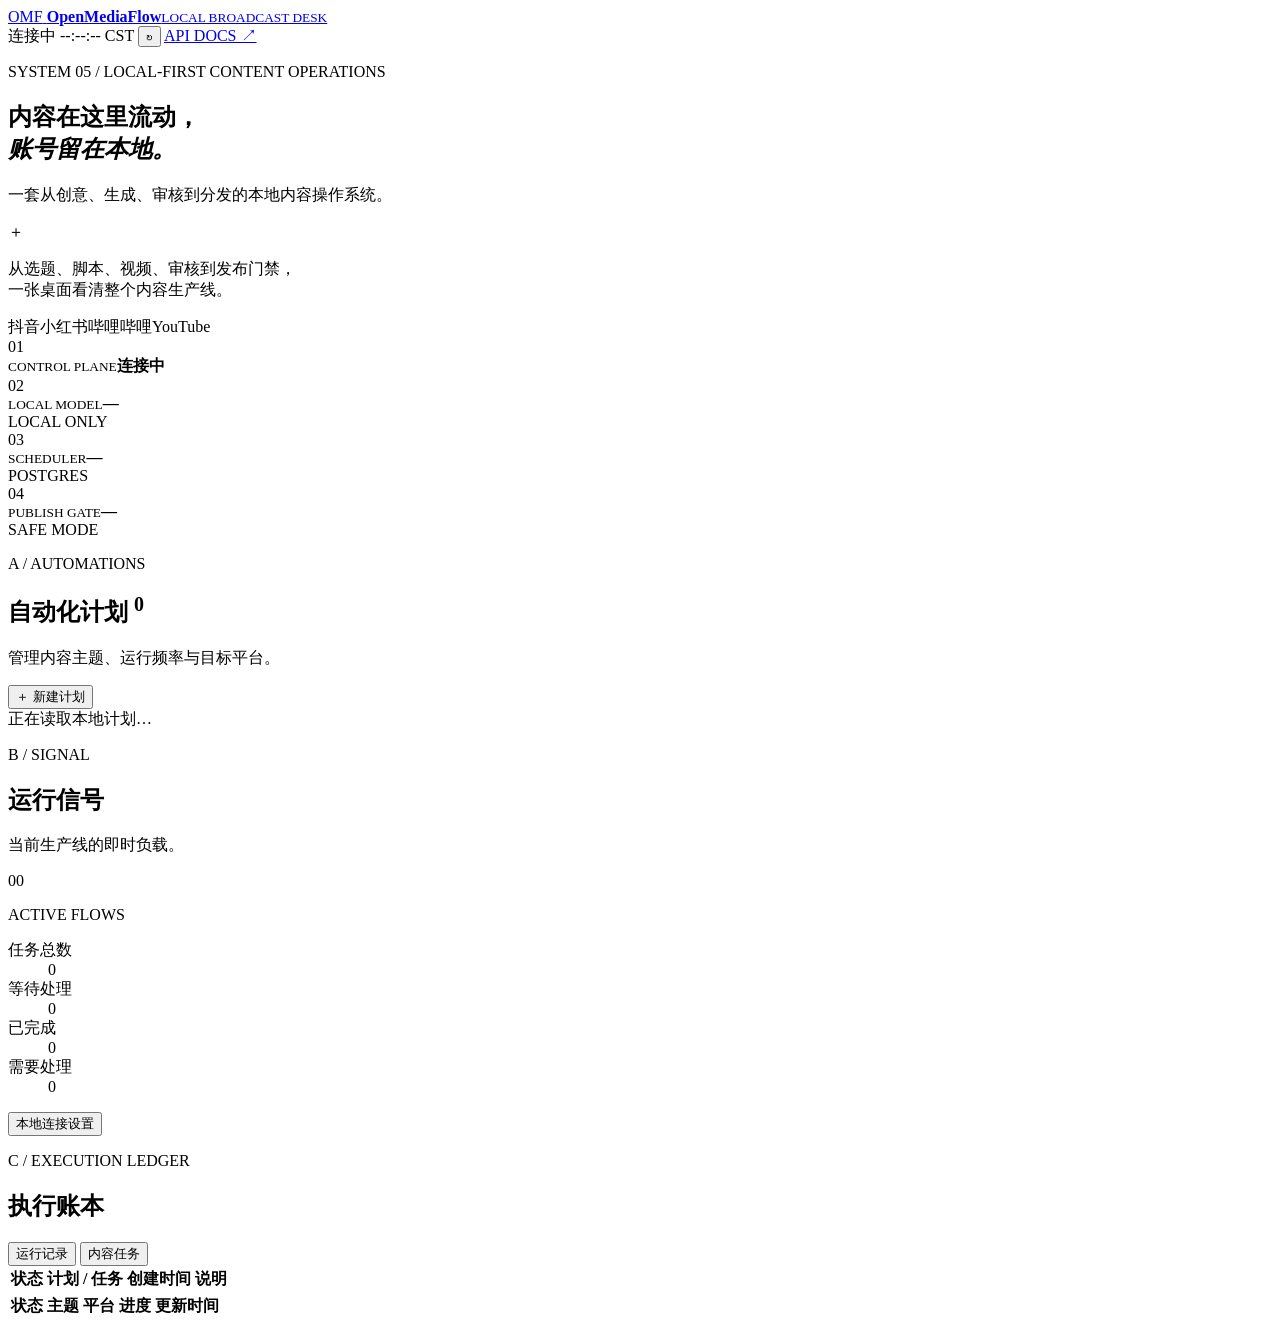
==== src/open_media_flow/web/index.html @ 5a12b32a "chore: initial commit of open-media-flow" ====
<!doctype html>
<html lang="zh-CN">
  <head>
    <meta charset="utf-8" />
    <meta name="viewport" content="width=device-width, initial-scale=1" />
    <meta name="theme-color" content="#e8572a" />
    <title>OpenMediaFlow · Local Broadcast Desk</title>
    <link rel="icon" href="data:image/svg+xml,%3Csvg xmlns='http://www.w3.org/2000/svg' viewBox='0 0 64 64'%3E%3Crect width='64' height='64' fill='%23161713'/%3E%3Cpath d='M14 18h36v28H14z' fill='%23e8572a'/%3E%3Cpath d='M22 25h20v4H22zm0 10h13v4H22z' fill='%23f1efe8'/%3E%3C/svg%3E" />
    <link rel="stylesheet" href="/assets/app.css" />
  </head>
  <body>
    <div class="grain" aria-hidden="true"></div>
    <header class="topbar">
      <a class="brand" href="/" aria-label="OpenMediaFlow 首页">
        <span class="brand-mark">OMF</span>
        <span class="brand-copy"><b>OpenMediaFlow</b><small>LOCAL BROADCAST DESK</small></span>
      </a>
      <div class="topbar-actions">
        <span class="connection-chip"><i id="top-health-dot"></i><span id="top-health-status">连接中</span></span>
        <span class="local-clock" id="local-clock">--:--:-- CST</span>
        <button class="icon-button" id="refresh-button" type="button" aria-label="刷新数据">↻</button>
        <a class="text-link" href="/docs" target="_blank" rel="noreferrer">API DOCS ↗</a>
      </div>
    </header>

    <main>
      <section class="hero reveal">
        <div class="hero-title">
          <p class="eyebrow">SYSTEM 05 / LOCAL-FIRST CONTENT OPERATIONS</p>
          <h1>内容在这里流动，<br /><em>账号留在本地。</em></h1>
          <p class="hero-summary">一套从创意、生成、审核到分发的本地内容操作系统。</p>
        </div>
        <div class="hero-note">
          <span class="crosshair" aria-hidden="true">＋</span>
          <p>从选题、脚本、视频、审核到发布门禁，<br />一张桌面看清整个内容生产线。</p>
          <div class="platform-line" aria-label="支持的平台">
            <span>抖音</span><span>小红书</span><span>哔哩哔哩</span><span>YouTube</span>
          </div>
        </div>
      </section>

      <section class="signal-strip reveal delay-1" aria-label="系统状态">
        <article class="signal-card signal-card-dark">
          <span class="signal-index">01</span>
          <div><small>CONTROL PLANE</small><strong id="health-status">连接中</strong></div>
          <i class="pulse-dot" id="health-dot"></i>
        </article>
        <article class="signal-card">
          <span class="signal-index">02</span>
          <div><small>LOCAL MODEL</small><strong id="model-status">—</strong></div>
          <span class="signal-meta" id="fallback-status">LOCAL ONLY</span>
        </article>
        <article class="signal-card">
          <span class="signal-index">03</span>
          <div><small>SCHEDULER</small><strong id="scheduler-status">—</strong></div>
          <span class="signal-meta" id="store-status">POSTGRES</span>
        </article>
        <article class="signal-card signal-card-accent">
          <span class="signal-index">04</span>
          <div><small>PUBLISH GATE</small><strong id="publish-status">—</strong></div>
          <span class="signal-meta">SAFE MODE</span>
        </article>
      </section>

      <section class="workspace reveal delay-2">
        <div class="panel panel-main">
          <div class="panel-heading">
            <div><p class="section-number">A / AUTOMATIONS</p><h2>自动化计划 <sup id="plan-count">0</sup></h2><p class="panel-description">管理内容主题、运行频率与目标平台。</p></div>
            <button class="primary-button" id="open-create-button" type="button"><span>＋</span> 新建计划</button>
          </div>
          <div class="automation-list" id="automation-list">
            <div class="empty-state">正在读取本地计划…</div>
          </div>
        </div>

        <aside class="panel panel-side">
          <div class="panel-heading compact">
            <div><p class="section-number">B / SIGNAL</p><h2>运行信号</h2><p class="panel-description">当前生产线的即时负载。</p></div>
          </div>
          <div class="signal-board">
            <div class="big-number" id="active-count">00</div>
            <p>ACTIVE FLOWS</p>
            <div class="meter"><i id="activity-meter"></i></div>
          </div>
          <dl class="system-list">
            <div><dt>任务总数</dt><dd id="task-count">0</dd></div>
            <div><dt>等待处理</dt><dd id="pending-count">0</dd></div>
            <div><dt>已完成</dt><dd id="complete-count">0</dd></div>
            <div><dt>需要处理</dt><dd id="failed-count">0</dd></div>
          </dl>
          <button class="secondary-button full" id="connect-settings-button" type="button">本地连接设置</button>
        </aside>
      </section>

      <section class="ledger reveal delay-3">
        <div class="ledger-heading">
          <div><p class="section-number">C / EXECUTION LEDGER</p><h2>执行账本</h2></div>
          <div class="tab-list" role="tablist">
            <button class="tab is-active" data-tab="runs" type="button" role="tab" aria-selected="true" aria-controls="runs-pane">运行记录</button>
            <button class="tab" data-tab="tasks" type="button" role="tab" aria-selected="false" aria-controls="tasks-pane">内容任务</button>
          </div>
        </div>
        <div class="table-shell" id="runs-pane">
          <table><thead><tr><th>状态</th><th>计划 / 任务</th><th>创建时间</th><th>说明</th><th></th></tr></thead><tbody id="runs-table"></tbody></table>
        </div>
        <div class="table-shell is-hidden" id="tasks-pane">
          <table><thead><tr><th>状态</th><th>主题</th><th>平台</th><th>进度</th><th>更新时间</th><th></th></tr></thead><tbody id="tasks-table"></tbody></table>
        </div>
      </section>
    </main>

    <dialog class="modal" id="connect-modal">
      <form method="dialog" id="connect-form" class="modal-card connect-card">
        <button class="modal-close" value="cancel" aria-label="关闭">×</button>
        <p class="section-number">LOCAL HANDSHAKE</p>
        <h2>连接本地控制面</h2>
        <p class="modal-copy">本地页面会自动连接，无需手动输入。只有自动连接失效时，才需要在这里提供备用 API KEY。</p>
        <label>本地 API KEY<input id="api-key-input" type="password" autocomplete="off" placeholder="粘贴 .env 中的 OMF_API_KEY" required /></label>
        <p class="form-error" id="connect-error" role="alert"></p>
        <button class="primary-button full" type="submit">保存并连接 <span>→</span></button>
        <button class="text-button clear-key-button" id="clear-api-key-button" type="button" hidden>清除已保存密钥</button>
      </form>
    </dialog>

    <dialog class="modal" id="create-modal">
      <form method="dialog" id="create-form" class="modal-card create-card">
        <button class="modal-close" value="cancel" aria-label="关闭">×</button>
        <p class="section-number">NEW AUTOMATION</p>
        <h2>创建内容计划</h2>
        <div class="form-grid">
          <label>计划名称<input name="name" required minlength="2" placeholder="例如：每日 AI 工具观察" /></label>
          <label>执行间隔<select name="interval_minutes"><option value="60">每小时</option><option value="360">每 6 小时</option><option value="720">每 12 小时</option><option value="1440" selected>每天</option><option value="10080">每周</option></select></label>
          <label class="span-2">内容主题<textarea name="topic" required minlength="2" rows="3" placeholder="描述希望持续生成的内容方向"></textarea></label>
          <fieldset class="span-2"><legend>发布平台</legend><div class="platform-options"><label><input type="checkbox" name="platforms" value="douyin" checked /><span>抖音</span></label><label><input type="checkbox" name="platforms" value="xiaohongshu" checked /><span>小红书</span></label><label><input type="checkbox" name="platforms" value="bilibili" checked /><span>哔哩哔哩</span></label><label><input type="checkbox" name="platforms" value="youtube" checked /><span>YouTube</span></label></div></fieldset>
          <label class="span-2">备用本地素材 <small>可选；媒体生成不可用时才用于人工合成</small><textarea name="materials" rows="3" placeholder="每行一个，相对于 data/inbox"></textarea></label>
          <label class="switch-row span-2"><span><b>创建后立即启用</b><small>关闭时只保存计划，不会自动执行</small></span><input name="enabled" type="checkbox" /><i></i></label>
        </div>
        <p class="form-error" id="create-error" role="alert"></p>
        <div class="modal-actions"><button class="text-button" value="cancel" type="button" data-close-modal>取消</button><button class="primary-button" type="submit">保存计划 <span>→</span></button></div>
      </form>
    </dialog>

    <dialog class="modal detail-modal" id="detail-modal">
      <div class="modal-card detail-card">
        <button class="modal-close" data-close-detail aria-label="关闭">×</button>
        <p class="section-number">TASK INSPECTION</p>
        <div id="detail-content"></div>
      </div>
    </dialog>

    <dialog class="modal" id="delete-modal">
      <div class="modal-card confirm-card">
        <p class="section-number">DELETE AUTOMATION</p>
        <h2>删除这个计划？</h2>
        <p class="modal-copy">计划“<b id="delete-plan-name"></b>”及其定时调度将被删除；已经生成的任务和内容不会删除。</p>
        <div class="modal-actions"><button class="text-button" type="button" data-close-delete>取消</button><button class="danger-button" id="confirm-delete-button" type="button">确认删除</button></div>
      </div>
    </dialog>

    <div class="toast" id="toast" role="status" aria-live="polite"></div>
    <script src="/assets/app.js" defer></script>
  </body>
</html>
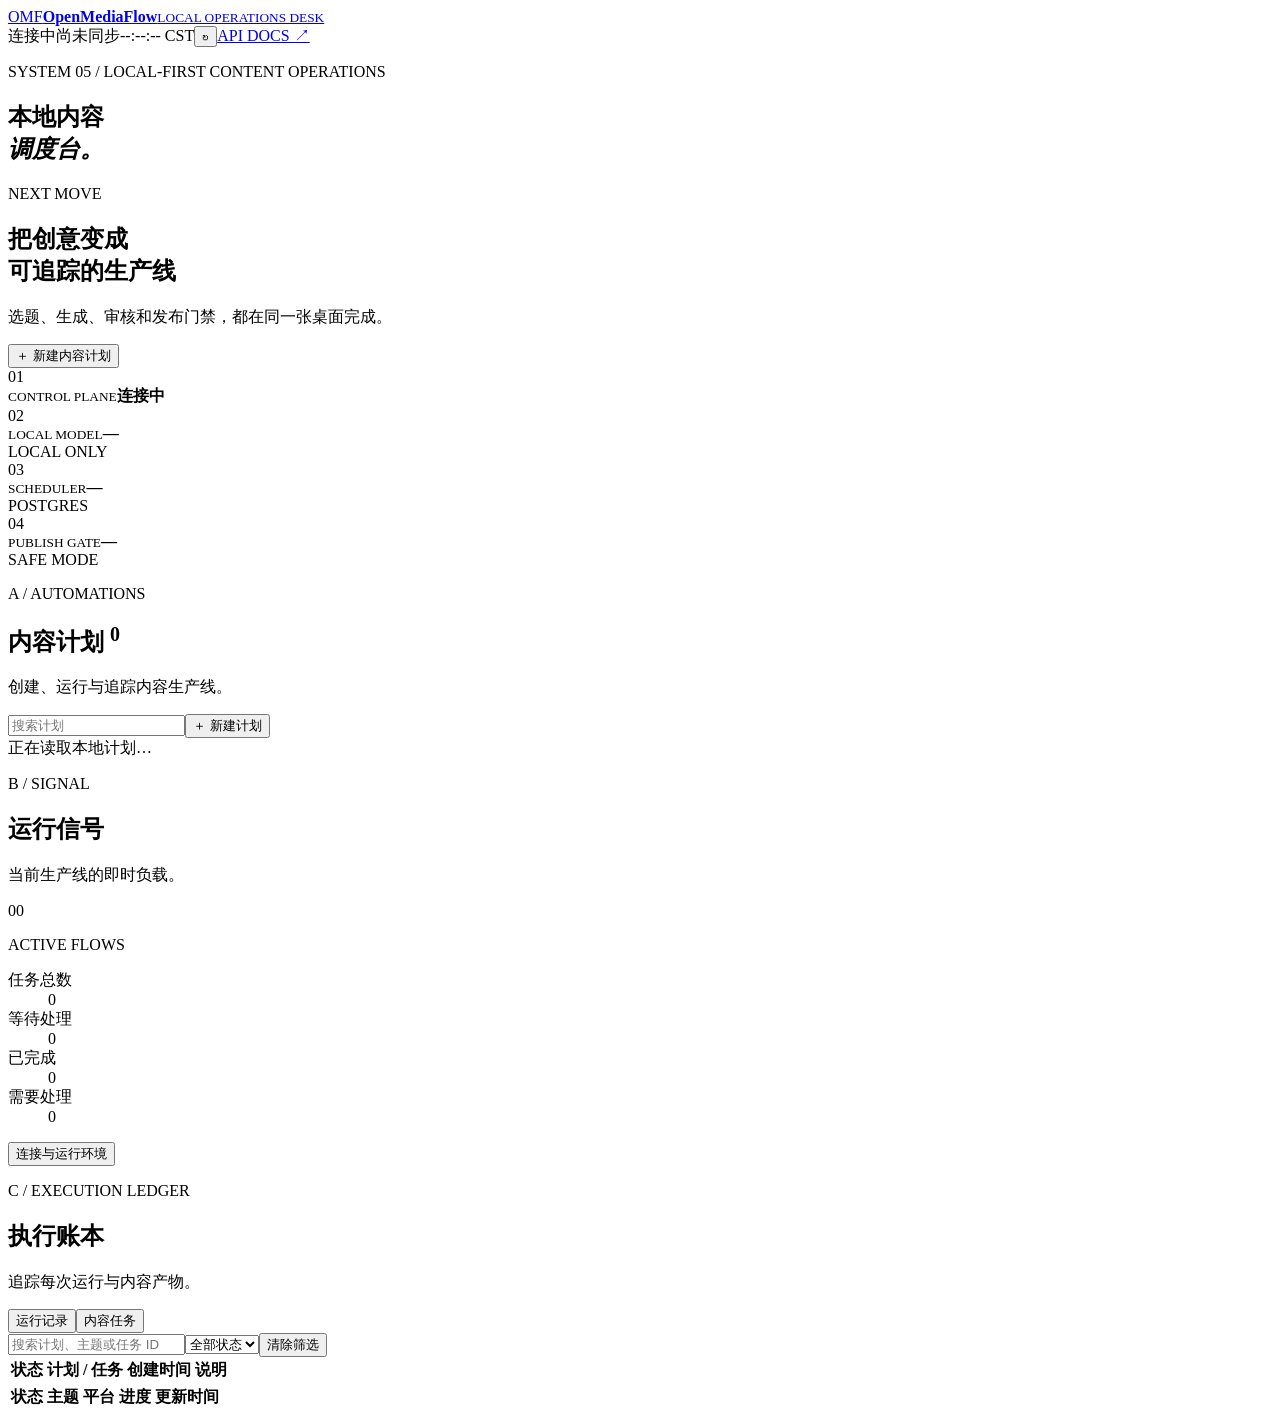
==== commit 6dbafc7f: "chore: update api, models, orchestrator and web assets" ====
--- a/src/open_media_flow/web/index.html
+++ b/src/open_media_flow/web/index.html
@@ -3,161 +3,77 @@
   <head>
     <meta charset="utf-8" />
     <meta name="viewport" content="width=device-width, initial-scale=1" />
-    <meta name="theme-color" content="#e8572a" />
-    <title>OpenMediaFlow · Local Broadcast Desk</title>
-    <link rel="icon" href="data:image/svg+xml,%3Csvg xmlns='http://www.w3.org/2000/svg' viewBox='0 0 64 64'%3E%3Crect width='64' height='64' fill='%23161713'/%3E%3Cpath d='M14 18h36v28H14z' fill='%23e8572a'/%3E%3Cpath d='M22 25h20v4H22zm0 10h13v4H22z' fill='%23f1efe8'/%3E%3C/svg%3E" />
-    <link rel="stylesheet" href="/assets/app.css" />
+    <meta name="theme-color" content="#171814" />
+    <title>OpenMediaFlow · 本地内容调度台</title>
+    <link rel="icon" href="data:image/svg+xml,%3Csvg xmlns='http://www.w3.org/2000/svg' viewBox='0 0 64 64'%3E%3Crect width='64' height='64' fill='%23171814'/%3E%3Cpath d='M14 18h36v28H14z' fill='%23eb5528'/%3E%3Cpath d='M22 25h20v4H22zm0 10h13v4H22z' fill='%23f3f0e8'/%3E%3C/svg%3E" />
+    <link rel="stylesheet" href="/assets/app.css?v=20260902-6" />
   </head>
   <body>
     <div class="grain" aria-hidden="true"></div>
     <header class="topbar">
-      <a class="brand" href="/" aria-label="OpenMediaFlow 首页">
-        <span class="brand-mark">OMF</span>
-        <span class="brand-copy"><b>OpenMediaFlow</b><small>LOCAL BROADCAST DESK</small></span>
-      </a>
-      <div class="topbar-actions">
-        <span class="connection-chip"><i id="top-health-dot"></i><span id="top-health-status">连接中</span></span>
-        <span class="local-clock" id="local-clock">--:--:-- CST</span>
-        <button class="icon-button" id="refresh-button" type="button" aria-label="刷新数据">↻</button>
-        <a class="text-link" href="/docs" target="_blank" rel="noreferrer">API DOCS ↗</a>
-      </div>
+      <a class="brand" href="/" aria-label="OpenMediaFlow 首页"><span class="brand-mark">OMF</span><span class="brand-copy"><b>OpenMediaFlow</b><small>LOCAL OPERATIONS DESK</small></span></a>
+      <div class="topbar-actions"><span class="connection-chip"><i id="top-health-dot"></i><span id="top-health-status">连接中</span></span><span class="sync-copy" id="last-sync">尚未同步</span><span class="local-clock" id="local-clock">--:--:-- CST</span><button class="icon-button" id="refresh-button" type="button" aria-label="刷新数据">↻</button><a class="text-link" href="/docs" target="_blank" rel="noreferrer">API DOCS ↗</a></div>
     </header>
+
+    <div class="attention-banner" id="attention-banner" role="alert" hidden><b>需要处理</b><span id="attention-copy"></span><button type="button" id="view-attention-button">查看任务 →</button></div>
 
     <main>
       <section class="hero reveal">
-        <div class="hero-title">
-          <p class="eyebrow">SYSTEM 05 / LOCAL-FIRST CONTENT OPERATIONS</p>
-          <h1>内容在这里流动，<br /><em>账号留在本地。</em></h1>
-          <p class="hero-summary">一套从创意、生成、审核到分发的本地内容操作系统。</p>
-        </div>
-        <div class="hero-note">
-          <span class="crosshair" aria-hidden="true">＋</span>
-          <p>从选题、脚本、视频、审核到发布门禁，<br />一张桌面看清整个内容生产线。</p>
-          <div class="platform-line" aria-label="支持的平台">
-            <span>抖音</span><span>小红书</span><span>哔哩哔哩</span><span>YouTube</span>
-          </div>
-        </div>
+        <div class="hero-title"><p class="eyebrow">SYSTEM 05 / LOCAL-FIRST CONTENT OPERATIONS</p><h1>本地内容<br /><em>调度台。</em></h1></div>
+        <div class="hero-command"><p class="section-number">NEXT MOVE</p><h2>把创意变成<br />可追踪的生产线</h2><p>选题、生成、审核和发布门禁，都在同一张桌面完成。</p><button class="primary-button" id="hero-create-button" type="button"><span>＋</span> 新建内容计划</button></div>
+      </section>
+
+      <section class="run-dock" id="run-dock" aria-live="polite" hidden>
+        <div class="run-dock-head"><div class="run-beacon"><i></i><span>ACTIVE FLOW</span></div><div class="run-dock-copy"><small id="run-dock-plan">—</small><strong id="run-dock-stage">等待任务</strong></div><div class="run-dock-meta"><span id="run-dock-kind">阶段估算</span><b id="run-dock-percent">0%</b><span id="run-dock-elapsed">00:00</span></div><button class="text-button light" id="run-dock-detail" type="button">查看详情</button><button class="danger-outline-button" id="cancel-active-button" type="button">停止流程</button></div>
+        <div class="run-dock-track"><i id="run-dock-meter"></i></div><ol class="run-timeline" id="run-timeline" aria-label="内容生产阶段"></ol>
       </section>
 
       <section class="signal-strip reveal delay-1" aria-label="系统状态">
-        <article class="signal-card signal-card-dark">
-          <span class="signal-index">01</span>
-          <div><small>CONTROL PLANE</small><strong id="health-status">连接中</strong></div>
-          <i class="pulse-dot" id="health-dot"></i>
-        </article>
-        <article class="signal-card">
-          <span class="signal-index">02</span>
-          <div><small>LOCAL MODEL</small><strong id="model-status">—</strong></div>
-          <span class="signal-meta" id="fallback-status">LOCAL ONLY</span>
-        </article>
-        <article class="signal-card">
-          <span class="signal-index">03</span>
-          <div><small>SCHEDULER</small><strong id="scheduler-status">—</strong></div>
-          <span class="signal-meta" id="store-status">POSTGRES</span>
-        </article>
-        <article class="signal-card signal-card-accent">
-          <span class="signal-index">04</span>
-          <div><small>PUBLISH GATE</small><strong id="publish-status">—</strong></div>
-          <span class="signal-meta">SAFE MODE</span>
-        </article>
+        <article class="signal-card signal-card-dark"><span class="signal-index">01</span><div><small>CONTROL PLANE</small><strong id="health-status">连接中</strong></div><i class="pulse-dot" id="health-dot"></i></article>
+        <article class="signal-card"><span class="signal-index">02</span><div><small>LOCAL MODEL</small><strong id="model-status">—</strong></div><span class="signal-meta" id="fallback-status">LOCAL ONLY</span></article>
+        <article class="signal-card"><span class="signal-index">03</span><div><small>SCHEDULER</small><strong id="scheduler-status">—</strong></div><span class="signal-meta" id="store-status">POSTGRES</span></article>
+        <article class="signal-card signal-card-accent"><span class="signal-index">04</span><div><small>PUBLISH GATE</small><strong id="publish-status">—</strong></div><span class="signal-meta">SAFE MODE</span></article>
       </section>
 
       <section class="workspace reveal delay-2">
         <div class="panel panel-main">
-          <div class="panel-heading">
-            <div><p class="section-number">A / AUTOMATIONS</p><h2>自动化计划 <sup id="plan-count">0</sup></h2><p class="panel-description">管理内容主题、运行频率与目标平台。</p></div>
-            <button class="primary-button" id="open-create-button" type="button"><span>＋</span> 新建计划</button>
-          </div>
-          <div class="automation-list" id="automation-list">
-            <div class="empty-state">正在读取本地计划…</div>
-          </div>
+          <div class="panel-heading"><div><p class="section-number">A / AUTOMATIONS</p><h2>内容计划 <sup id="plan-count">0</sup></h2><p class="panel-description">创建、运行与追踪内容生产线。</p></div><div class="panel-actions"><input class="compact-search" id="plan-search" type="search" placeholder="搜索计划" aria-label="搜索计划" /><button class="primary-button" id="open-create-button" type="button"><span>＋</span> 新建计划</button></div></div>
+          <div class="automation-list" id="automation-list"><div class="empty-state">正在读取本地计划…</div></div>
         </div>
-
-        <aside class="panel panel-side">
-          <div class="panel-heading compact">
-            <div><p class="section-number">B / SIGNAL</p><h2>运行信号</h2><p class="panel-description">当前生产线的即时负载。</p></div>
-          </div>
-          <div class="signal-board">
-            <div class="big-number" id="active-count">00</div>
-            <p>ACTIVE FLOWS</p>
-            <div class="meter"><i id="activity-meter"></i></div>
-          </div>
-          <dl class="system-list">
-            <div><dt>任务总数</dt><dd id="task-count">0</dd></div>
-            <div><dt>等待处理</dt><dd id="pending-count">0</dd></div>
-            <div><dt>已完成</dt><dd id="complete-count">0</dd></div>
-            <div><dt>需要处理</dt><dd id="failed-count">0</dd></div>
-          </dl>
-          <button class="secondary-button full" id="connect-settings-button" type="button">本地连接设置</button>
+        <aside class="panel panel-side" id="signal-panel">
+          <div class="panel-heading compact"><div><p class="section-number">B / SIGNAL</p><h2>运行信号</h2><p class="panel-description" id="signal-summary">当前生产线的即时负载。</p></div></div>
+          <div class="signal-board"><div class="big-number" id="active-count">00</div><p>ACTIVE FLOWS</p><div class="meter"><i id="activity-meter"></i></div></div>
+          <dl class="system-list"><div><dt>任务总数</dt><dd id="task-count">0</dd></div><div><dt>等待处理</dt><dd id="pending-count">0</dd></div><div><dt>已完成</dt><dd id="complete-count">0</dd></div><div><dt>需要处理</dt><dd id="failed-count">0</dd></div></dl>
+          <button class="secondary-button full" id="connect-settings-button" type="button">连接与运行环境</button>
         </aside>
       </section>
 
-      <section class="ledger reveal delay-3">
-        <div class="ledger-heading">
-          <div><p class="section-number">C / EXECUTION LEDGER</p><h2>执行账本</h2></div>
-          <div class="tab-list" role="tablist">
-            <button class="tab is-active" data-tab="runs" type="button" role="tab" aria-selected="true" aria-controls="runs-pane">运行记录</button>
-            <button class="tab" data-tab="tasks" type="button" role="tab" aria-selected="false" aria-controls="tasks-pane">内容任务</button>
-          </div>
-        </div>
-        <div class="table-shell" id="runs-pane">
-          <table><thead><tr><th>状态</th><th>计划 / 任务</th><th>创建时间</th><th>说明</th><th></th></tr></thead><tbody id="runs-table"></tbody></table>
-        </div>
-        <div class="table-shell is-hidden" id="tasks-pane">
-          <table><thead><tr><th>状态</th><th>主题</th><th>平台</th><th>进度</th><th>更新时间</th><th></th></tr></thead><tbody id="tasks-table"></tbody></table>
-        </div>
+      <section class="ledger reveal delay-3" id="ledger">
+        <div class="ledger-heading"><div><p class="section-number">C / EXECUTION LEDGER</p><h2>执行账本</h2><p class="panel-description" id="ledger-context">追踪每次运行与内容产物。</p></div><div class="tab-list" role="tablist"><button class="tab is-active" data-tab="runs" type="button" role="tab" aria-selected="true" aria-controls="runs-pane">运行记录</button><button class="tab" data-tab="tasks" type="button" role="tab" aria-selected="false" aria-controls="tasks-pane">内容任务</button></div></div>
+        <div class="ledger-toolbar"><input id="ledger-search" type="search" placeholder="搜索计划、主题或任务 ID" aria-label="搜索执行账本" /><select id="ledger-status-filter" aria-label="筛选状态"><option value="all">全部状态</option><option value="active">执行中</option><option value="published">已完成</option><option value="failed">需要处理</option><option value="cancelled">已取消</option></select><button class="text-button" id="clear-ledger-filter" type="button">清除筛选</button></div>
+        <div class="table-shell" id="runs-pane"><table><thead><tr><th>状态</th><th>计划 / 任务</th><th>创建时间</th><th>说明</th><th></th></tr></thead><tbody id="runs-table"></tbody></table></div>
+        <div class="table-shell is-hidden" id="tasks-pane"><table><thead><tr><th>状态</th><th>主题</th><th>平台</th><th>进度</th><th>更新时间</th><th></th></tr></thead><tbody id="tasks-table"></tbody></table></div>
       </section>
     </main>
 
-    <dialog class="modal" id="connect-modal">
-      <form method="dialog" id="connect-form" class="modal-card connect-card">
-        <button class="modal-close" value="cancel" aria-label="关闭">×</button>
-        <p class="section-number">LOCAL HANDSHAKE</p>
-        <h2>连接本地控制面</h2>
-        <p class="modal-copy">本地页面会自动连接，无需手动输入。只有自动连接失效时，才需要在这里提供备用 API KEY。</p>
-        <label>本地 API KEY<input id="api-key-input" type="password" autocomplete="off" placeholder="粘贴 .env 中的 OMF_API_KEY" required /></label>
-        <p class="form-error" id="connect-error" role="alert"></p>
-        <button class="primary-button full" type="submit">保存并连接 <span>→</span></button>
-        <button class="text-button clear-key-button" id="clear-api-key-button" type="button" hidden>清除已保存密钥</button>
+    <dialog class="modal" id="connect-modal"><form method="dialog" id="connect-form" class="modal-card connect-card"><button class="modal-close" type="button" data-close-connect aria-label="关闭">×</button><p class="section-number">LOCAL HANDSHAKE</p><h2>连接与运行环境</h2><p class="modal-copy">页面会自动连接。只有自动会话失效时，才需要提供备用 API KEY。</p><div class="readiness-list" id="readiness-list"></div><label>备用 API KEY<input id="api-key-input" type="password" autocomplete="off" placeholder="可选：粘贴 .env 中的 OMF_API_KEY" /></label><p class="form-error" id="connect-error" role="alert"></p><button class="primary-button full" type="submit">保存并连接 <span>→</span></button><button class="text-button clear-key-button" id="clear-api-key-button" type="button" hidden>清除已保存密钥</button></form></dialog>
+
+    <dialog class="modal" id="create-modal">
+      <form method="dialog" id="create-form" class="modal-card create-card">
+        <button class="modal-close" type="button" data-close-modal aria-label="关闭">×</button><p class="section-number" id="form-kicker">NEW AUTOMATION</p><h2 id="form-title">创建内容计划</h2>
+        <div class="wizard-nav" aria-label="创建步骤"><button type="button" data-wizard-to="1" class="is-active"><b>01</b><span>内容目标</span></button><i></i><button type="button" data-wizard-to="2"><b>02</b><span>生成策略</span></button><i></i><button type="button" data-wizard-to="3"><b>03</b><span>平台调度</span></button></div>
+        <section class="wizard-step" data-step="1"><p class="step-intro">先定义这条生产线持续关注什么。</p><div class="template-row"><button type="button" data-template="ai-tools">AI 工具观察</button><button type="button" data-template="knowledge">知识解读</button><button type="button" data-template="story">轻故事短片</button></div><div class="form-grid"><label>计划名称<input name="name" required minlength="2" placeholder="例如：每日 AI 工具观察" /></label><label class="span-2">内容主题<textarea name="topic" required minlength="2" rows="4" placeholder="描述受众、内容方向和希望形成的风格"></textarea></label></div></section>
+        <section class="wizard-step is-hidden" data-step="2"><p class="step-intro">默认使用本地 AI 生成素材；也可以准备兜底素材。</p><div class="strategy-cards"><label><input type="radio" name="media_strategy" value="ai" checked /><span><b>本地 AI 生成</b><small>从脚本、分镜到画面全自动生成</small></span></label><label><input type="radio" name="media_strategy" value="fallback" /><span><b>AI + 本地兜底</b><small>生成失败时使用指定本地素材</small></span></label></div><label>备用本地素材 <small>每行一个，相对于 data/inbox</small><textarea name="materials" rows="5" placeholder="例如：series/clip-01.mp4"></textarea></label><div class="estimate-card"><span>预计流程</span><b>策划 → 素材 → 配音 → 合成 → 审核 → 模拟发布</b><small>耗时由本机算力、分镜数量和视频长度决定。</small></div></section>
+        <section class="wizard-step is-hidden" data-step="3"><p class="step-intro">选择目标平台和自动运行频率。</p><div class="form-grid"><label>执行间隔<select name="interval_minutes"><option value="60">每小时</option><option value="360">每 6 小时</option><option value="720">每 12 小时</option><option value="1440" selected>每天</option><option value="10080">每周</option></select></label><fieldset class="span-2"><legend>目标平台</legend><div class="platform-options"><label><input type="checkbox" name="platforms" value="douyin" checked /><span>抖音</span></label><label><input type="checkbox" name="platforms" value="xiaohongshu" checked /><span>小红书</span></label><label><input type="checkbox" name="platforms" value="bilibili" checked /><span>哔哩哔哩</span></label><label><input type="checkbox" name="platforms" value="youtube" checked /><span>YouTube</span></label></div></fieldset><label class="switch-row span-2"><span><b>创建后开启定时</b><small>关闭时仍可手动点击立即运行</small></span><input name="enabled" type="checkbox" /><i></i></label></div><div class="review-card" id="plan-review"></div></section>
+        <p class="form-error" id="create-error" role="alert"></p>
+        <div class="modal-actions wizard-actions"><button class="text-button" value="cancel" type="button" data-close-modal>取消</button><button class="secondary-button" id="wizard-back" type="button" hidden>上一步</button><button class="primary-button" id="wizard-next" type="button">下一步 <span>→</span></button><button class="secondary-button" id="save-only-button" type="submit" data-submit-mode="save" hidden>仅保存</button><button class="primary-button" id="save-run-button" type="submit" data-submit-mode="run" hidden>保存并试运行 <span>→</span></button></div>
       </form>
     </dialog>
 
-    <dialog class="modal" id="create-modal">
-      <form method="dialog" id="create-form" class="modal-card create-card">
-        <button class="modal-close" value="cancel" aria-label="关闭">×</button>
-        <p class="section-number">NEW AUTOMATION</p>
-        <h2>创建内容计划</h2>
-        <div class="form-grid">
-          <label>计划名称<input name="name" required minlength="2" placeholder="例如：每日 AI 工具观察" /></label>
-          <label>执行间隔<select name="interval_minutes"><option value="60">每小时</option><option value="360">每 6 小时</option><option value="720">每 12 小时</option><option value="1440" selected>每天</option><option value="10080">每周</option></select></label>
-          <label class="span-2">内容主题<textarea name="topic" required minlength="2" rows="3" placeholder="描述希望持续生成的内容方向"></textarea></label>
-          <fieldset class="span-2"><legend>发布平台</legend><div class="platform-options"><label><input type="checkbox" name="platforms" value="douyin" checked /><span>抖音</span></label><label><input type="checkbox" name="platforms" value="xiaohongshu" checked /><span>小红书</span></label><label><input type="checkbox" name="platforms" value="bilibili" checked /><span>哔哩哔哩</span></label><label><input type="checkbox" name="platforms" value="youtube" checked /><span>YouTube</span></label></div></fieldset>
-          <label class="span-2">备用本地素材 <small>可选；媒体生成不可用时才用于人工合成</small><textarea name="materials" rows="3" placeholder="每行一个，相对于 data/inbox"></textarea></label>
-          <label class="switch-row span-2"><span><b>创建后立即启用</b><small>关闭时只保存计划，不会自动执行</small></span><input name="enabled" type="checkbox" /><i></i></label>
-        </div>
-        <p class="form-error" id="create-error" role="alert"></p>
-        <div class="modal-actions"><button class="text-button" value="cancel" type="button" data-close-modal>取消</button><button class="primary-button" type="submit">保存计划 <span>→</span></button></div>
-      </form>
-    </dialog>
-
-    <dialog class="modal detail-modal" id="detail-modal">
-      <div class="modal-card detail-card">
-        <button class="modal-close" data-close-detail aria-label="关闭">×</button>
-        <p class="section-number">TASK INSPECTION</p>
-        <div id="detail-content"></div>
-      </div>
-    </dialog>
-
-    <dialog class="modal" id="delete-modal">
-      <div class="modal-card confirm-card">
-        <p class="section-number">DELETE AUTOMATION</p>
-        <h2>删除这个计划？</h2>
-        <p class="modal-copy">计划“<b id="delete-plan-name"></b>”及其定时调度将被删除；已经生成的任务和内容不会删除。</p>
-        <div class="modal-actions"><button class="text-button" type="button" data-close-delete>取消</button><button class="danger-button" id="confirm-delete-button" type="button">确认删除</button></div>
-      </div>
-    </dialog>
-
+    <dialog class="modal detail-modal" id="detail-modal"><div class="modal-card detail-card drawer-card"><button class="modal-close" data-close-detail aria-label="关闭">×</button><p class="section-number">TASK INSPECTION</p><div id="detail-content"></div></div></dialog>
+    <dialog class="modal" id="delete-modal"><div class="modal-card confirm-card"><p class="section-number">DELETE AUTOMATION</p><h2>删除这个计划？</h2><p class="modal-copy">计划“<b id="delete-plan-name"></b>”及其定时调度将被删除；已经生成的任务和内容不会删除。</p><div class="modal-actions"><button class="text-button" type="button" data-close-delete>取消</button><button class="danger-button" id="confirm-delete-button" type="button">确认删除</button></div></div></dialog>
+    <dialog class="modal" id="cancel-modal"><div class="modal-card confirm-card"><p class="section-number">STOP ACTIVE FLOW</p><h2>停止后续流程？</h2><p class="modal-copy">OpenMediaFlow 将停止这条任务的后续编排。已经提交给本地生成引擎的底层作业可能仍会完成，但不会进入审核与发布。</p><div class="modal-actions"><button class="text-button" type="button" data-close-cancel>继续运行</button><button class="danger-button" id="confirm-cancel-button" type="button">确认停止</button></div></div></dialog>
     <div class="toast" id="toast" role="status" aria-live="polite"></div>
-    <script src="/assets/app.js" defer></script>
+    <script src="/assets/app.js?v=20260902-6" defer></script>
   </body>
 </html>
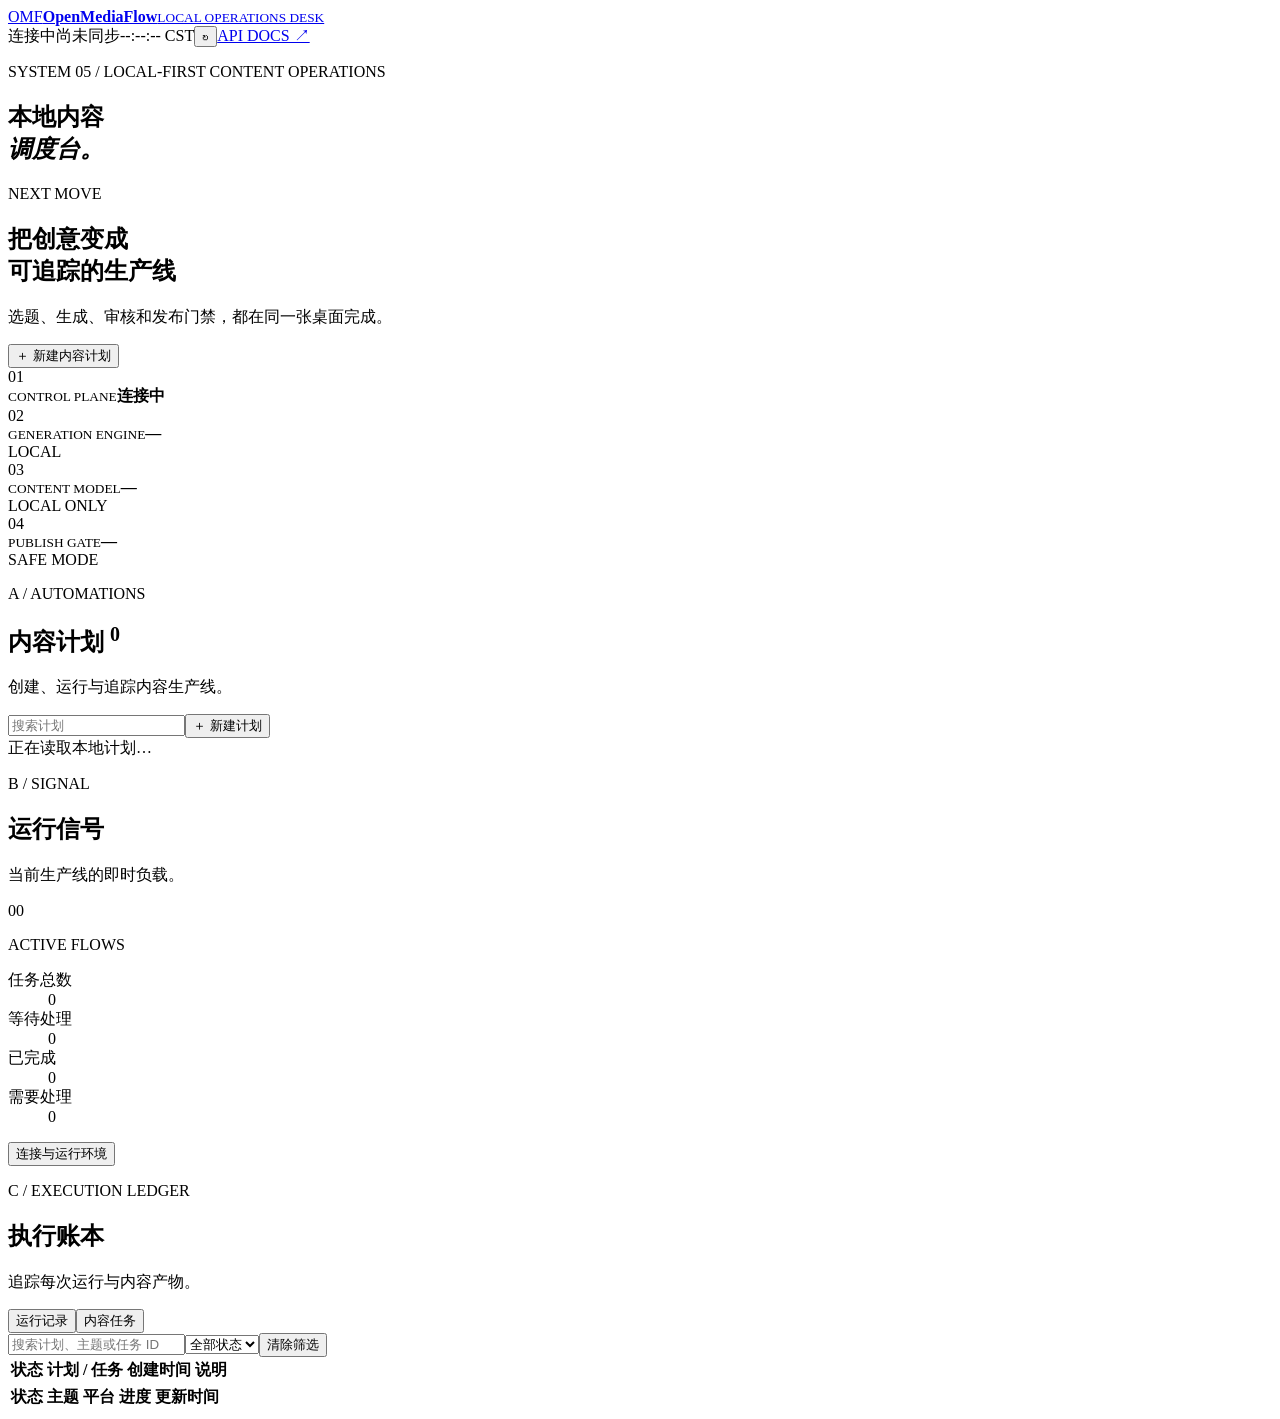
==== commit 2bd86c09: "feat: add lip-sync pipeline and media runtime install scripts" ====
--- a/src/open_media_flow/web/index.html
+++ b/src/open_media_flow/web/index.html
@@ -6,7 +6,7 @@
     <meta name="theme-color" content="#171814" />
     <title>OpenMediaFlow · 本地内容调度台</title>
     <link rel="icon" href="data:image/svg+xml,%3Csvg xmlns='http://www.w3.org/2000/svg' viewBox='0 0 64 64'%3E%3Crect width='64' height='64' fill='%23171814'/%3E%3Cpath d='M14 18h36v28H14z' fill='%23eb5528'/%3E%3Cpath d='M22 25h20v4H22zm0 10h13v4H22z' fill='%23f3f0e8'/%3E%3C/svg%3E" />
-    <link rel="stylesheet" href="/assets/app.css?v=20260902-6" />
+    <link rel="stylesheet" href="/assets/app.css?v=20260903-2" />
   </head>
   <body>
     <div class="grain" aria-hidden="true"></div>
@@ -16,6 +16,7 @@
     </header>
 
     <div class="attention-banner" id="attention-banner" role="alert" hidden><b>需要处理</b><span id="attention-copy"></span><button type="button" id="view-attention-button">查看任务 →</button></div>
+    <div class="runtime-banner" id="runtime-banner" role="status" hidden><b>运行环境</b><span id="runtime-copy"></span><button type="button" id="open-runtime-button">查看与启动 →</button></div>
 
     <main>
       <section class="hero reveal">
@@ -30,8 +31,8 @@
 
       <section class="signal-strip reveal delay-1" aria-label="系统状态">
         <article class="signal-card signal-card-dark"><span class="signal-index">01</span><div><small>CONTROL PLANE</small><strong id="health-status">连接中</strong></div><i class="pulse-dot" id="health-dot"></i></article>
-        <article class="signal-card"><span class="signal-index">02</span><div><small>LOCAL MODEL</small><strong id="model-status">—</strong></div><span class="signal-meta" id="fallback-status">LOCAL ONLY</span></article>
-        <article class="signal-card"><span class="signal-index">03</span><div><small>SCHEDULER</small><strong id="scheduler-status">—</strong></div><span class="signal-meta" id="store-status">POSTGRES</span></article>
+        <article class="signal-card"><span class="signal-index">02</span><div><small>GENERATION ENGINE</small><strong id="generation-status">—</strong></div><span class="signal-meta">LOCAL</span></article>
+        <article class="signal-card"><span class="signal-index">03</span><div><small>CONTENT MODEL</small><strong id="model-status">—</strong></div><span class="signal-meta" id="fallback-status">LOCAL ONLY</span></article>
         <article class="signal-card signal-card-accent"><span class="signal-index">04</span><div><small>PUBLISH GATE</small><strong id="publish-status">—</strong></div><span class="signal-meta">SAFE MODE</span></article>
       </section>
 
@@ -56,14 +57,14 @@
       </section>
     </main>
 
-    <dialog class="modal" id="connect-modal"><form method="dialog" id="connect-form" class="modal-card connect-card"><button class="modal-close" type="button" data-close-connect aria-label="关闭">×</button><p class="section-number">LOCAL HANDSHAKE</p><h2>连接与运行环境</h2><p class="modal-copy">页面会自动连接。只有自动会话失效时，才需要提供备用 API KEY。</p><div class="readiness-list" id="readiness-list"></div><label>备用 API KEY<input id="api-key-input" type="password" autocomplete="off" placeholder="可选：粘贴 .env 中的 OMF_API_KEY" /></label><p class="form-error" id="connect-error" role="alert"></p><button class="primary-button full" type="submit">保存并连接 <span>→</span></button><button class="text-button clear-key-button" id="clear-api-key-button" type="button" hidden>清除已保存密钥</button></form></dialog>
+    <dialog class="modal" id="connect-modal"><form method="dialog" id="connect-form" class="modal-card connect-card"><button class="modal-close" type="button" data-close-connect aria-label="关闭">×</button><p class="section-number">OPENMEDIAFLOW RUNTIME</p><h2>一个产品，一条启动命令</h2><p class="modal-copy">OpenMediaFlow 会统一管理内容模型、画面生成、配音增强与成片合成。任务在引擎离线时安全等待，恢复后自动继续。</p><div class="readiness-list" id="readiness-list"></div><div class="runtime-command"><span>在项目目录执行</span><code>./scripts/omf start</code><button type="button" data-copy-value="./scripts/omf start">复制命令</button></div><details class="advanced-connect"><summary>高级连接设置</summary><label>备用 API KEY<input id="api-key-input" type="password" autocomplete="off" placeholder="仅在自动会话失效时需要" /></label><p class="form-error" id="connect-error" role="alert"></p><button class="primary-button full" type="submit">保存并连接 <span>→</span></button><button class="text-button clear-key-button" id="clear-api-key-button" type="button" hidden>清除已保存密钥</button></details></form></dialog>
 
     <dialog class="modal" id="create-modal">
       <form method="dialog" id="create-form" class="modal-card create-card">
         <button class="modal-close" type="button" data-close-modal aria-label="关闭">×</button><p class="section-number" id="form-kicker">NEW AUTOMATION</p><h2 id="form-title">创建内容计划</h2>
         <div class="wizard-nav" aria-label="创建步骤"><button type="button" data-wizard-to="1" class="is-active"><b>01</b><span>内容目标</span></button><i></i><button type="button" data-wizard-to="2"><b>02</b><span>生成策略</span></button><i></i><button type="button" data-wizard-to="3"><b>03</b><span>平台调度</span></button></div>
         <section class="wizard-step" data-step="1"><p class="step-intro">先定义这条生产线持续关注什么。</p><div class="template-row"><button type="button" data-template="ai-tools">AI 工具观察</button><button type="button" data-template="knowledge">知识解读</button><button type="button" data-template="story">轻故事短片</button></div><div class="form-grid"><label>计划名称<input name="name" required minlength="2" placeholder="例如：每日 AI 工具观察" /></label><label class="span-2">内容主题<textarea name="topic" required minlength="2" rows="4" placeholder="描述受众、内容方向和希望形成的风格"></textarea></label></div></section>
-        <section class="wizard-step is-hidden" data-step="2"><p class="step-intro">默认使用本地 AI 生成素材；也可以准备兜底素材。</p><div class="strategy-cards"><label><input type="radio" name="media_strategy" value="ai" checked /><span><b>本地 AI 生成</b><small>从脚本、分镜到画面全自动生成</small></span></label><label><input type="radio" name="media_strategy" value="fallback" /><span><b>AI + 本地兜底</b><small>生成失败时使用指定本地素材</small></span></label></div><label>备用本地素材 <small>每行一个，相对于 data/inbox</small><textarea name="materials" rows="5" placeholder="例如：series/clip-01.mp4"></textarea></label><div class="estimate-card"><span>预计流程</span><b>策划 → 素材 → 配音 → 合成 → 审核 → 模拟发布</b><small>耗时由本机算力、分镜数量和视频长度决定。</small></div></section>
+        <section class="wizard-step is-hidden" data-step="2"><p class="step-intro">选择人物如何出镜。唇形模型未安装时，讲话镜头会明确降级为旁白，不会生成错误口型。</p><fieldset><legend>人物呈现方式</legend><div class="presentation-cards"><label><input type="radio" name="presentation_mode" value="narration" checked /><span><i>READY</i><b>旁白短片</b><small>人物不对镜说话，当前质量最稳定</small></span></label><label><input type="radio" name="presentation_mode" value="mixed" /><span><i>ADAPTIVE</i><b>混合讲述</b><small>少量正面讲话，其余使用旁白镜头</small></span></label><label><input type="radio" name="presentation_mode" value="talking_head" /><span><i>RUNTIME</i><b>正面讲话</b><small>逐分镜配音、口型同步与自动质量门禁</small></span></label></div></fieldset><div class="strategy-cards"><label><input type="radio" name="media_strategy" value="ai" checked /><span><b>本地 AI 生成</b><small>从脚本、分镜到画面全自动生成</small></span></label><label><input type="radio" name="media_strategy" value="fallback" /><span><b>AI + 本地兜底</b><small>生成失败时使用指定本地素材</small></span></label></div><label>备用本地素材 <small>每行一个，相对于 data/inbox</small><textarea name="materials" rows="4" placeholder="例如：series/clip-01.mp4"></textarea></label><div class="estimate-card"><span>预计流程</span><b>策划 → 素材 → 分镜配音 → 口型门禁 → 补帧 → 合成 → 审核</b><small>未安装唇形模型时自动跳过口型阶段，并在任务详情中记录降级原因。</small></div></section>
         <section class="wizard-step is-hidden" data-step="3"><p class="step-intro">选择目标平台和自动运行频率。</p><div class="form-grid"><label>执行间隔<select name="interval_minutes"><option value="60">每小时</option><option value="360">每 6 小时</option><option value="720">每 12 小时</option><option value="1440" selected>每天</option><option value="10080">每周</option></select></label><fieldset class="span-2"><legend>目标平台</legend><div class="platform-options"><label><input type="checkbox" name="platforms" value="douyin" checked /><span>抖音</span></label><label><input type="checkbox" name="platforms" value="xiaohongshu" checked /><span>小红书</span></label><label><input type="checkbox" name="platforms" value="bilibili" checked /><span>哔哩哔哩</span></label><label><input type="checkbox" name="platforms" value="youtube" checked /><span>YouTube</span></label></div></fieldset><label class="switch-row span-2"><span><b>创建后开启定时</b><small>关闭时仍可手动点击立即运行</small></span><input name="enabled" type="checkbox" /><i></i></label></div><div class="review-card" id="plan-review"></div></section>
         <p class="form-error" id="create-error" role="alert"></p>
         <div class="modal-actions wizard-actions"><button class="text-button" value="cancel" type="button" data-close-modal>取消</button><button class="secondary-button" id="wizard-back" type="button" hidden>上一步</button><button class="primary-button" id="wizard-next" type="button">下一步 <span>→</span></button><button class="secondary-button" id="save-only-button" type="submit" data-submit-mode="save" hidden>仅保存</button><button class="primary-button" id="save-run-button" type="submit" data-submit-mode="run" hidden>保存并试运行 <span>→</span></button></div>
@@ -74,6 +75,6 @@
     <dialog class="modal" id="delete-modal"><div class="modal-card confirm-card"><p class="section-number">DELETE AUTOMATION</p><h2>删除这个计划？</h2><p class="modal-copy">计划“<b id="delete-plan-name"></b>”及其定时调度将被删除；已经生成的任务和内容不会删除。</p><div class="modal-actions"><button class="text-button" type="button" data-close-delete>取消</button><button class="danger-button" id="confirm-delete-button" type="button">确认删除</button></div></div></dialog>
     <dialog class="modal" id="cancel-modal"><div class="modal-card confirm-card"><p class="section-number">STOP ACTIVE FLOW</p><h2>停止后续流程？</h2><p class="modal-copy">OpenMediaFlow 将停止这条任务的后续编排。已经提交给本地生成引擎的底层作业可能仍会完成，但不会进入审核与发布。</p><div class="modal-actions"><button class="text-button" type="button" data-close-cancel>继续运行</button><button class="danger-button" id="confirm-cancel-button" type="button">确认停止</button></div></div></dialog>
     <div class="toast" id="toast" role="status" aria-live="polite"></div>
-    <script src="/assets/app.js?v=20260902-6" defer></script>
+    <script src="/assets/app.js?v=20260903-2" defer></script>
   </body>
 </html>
